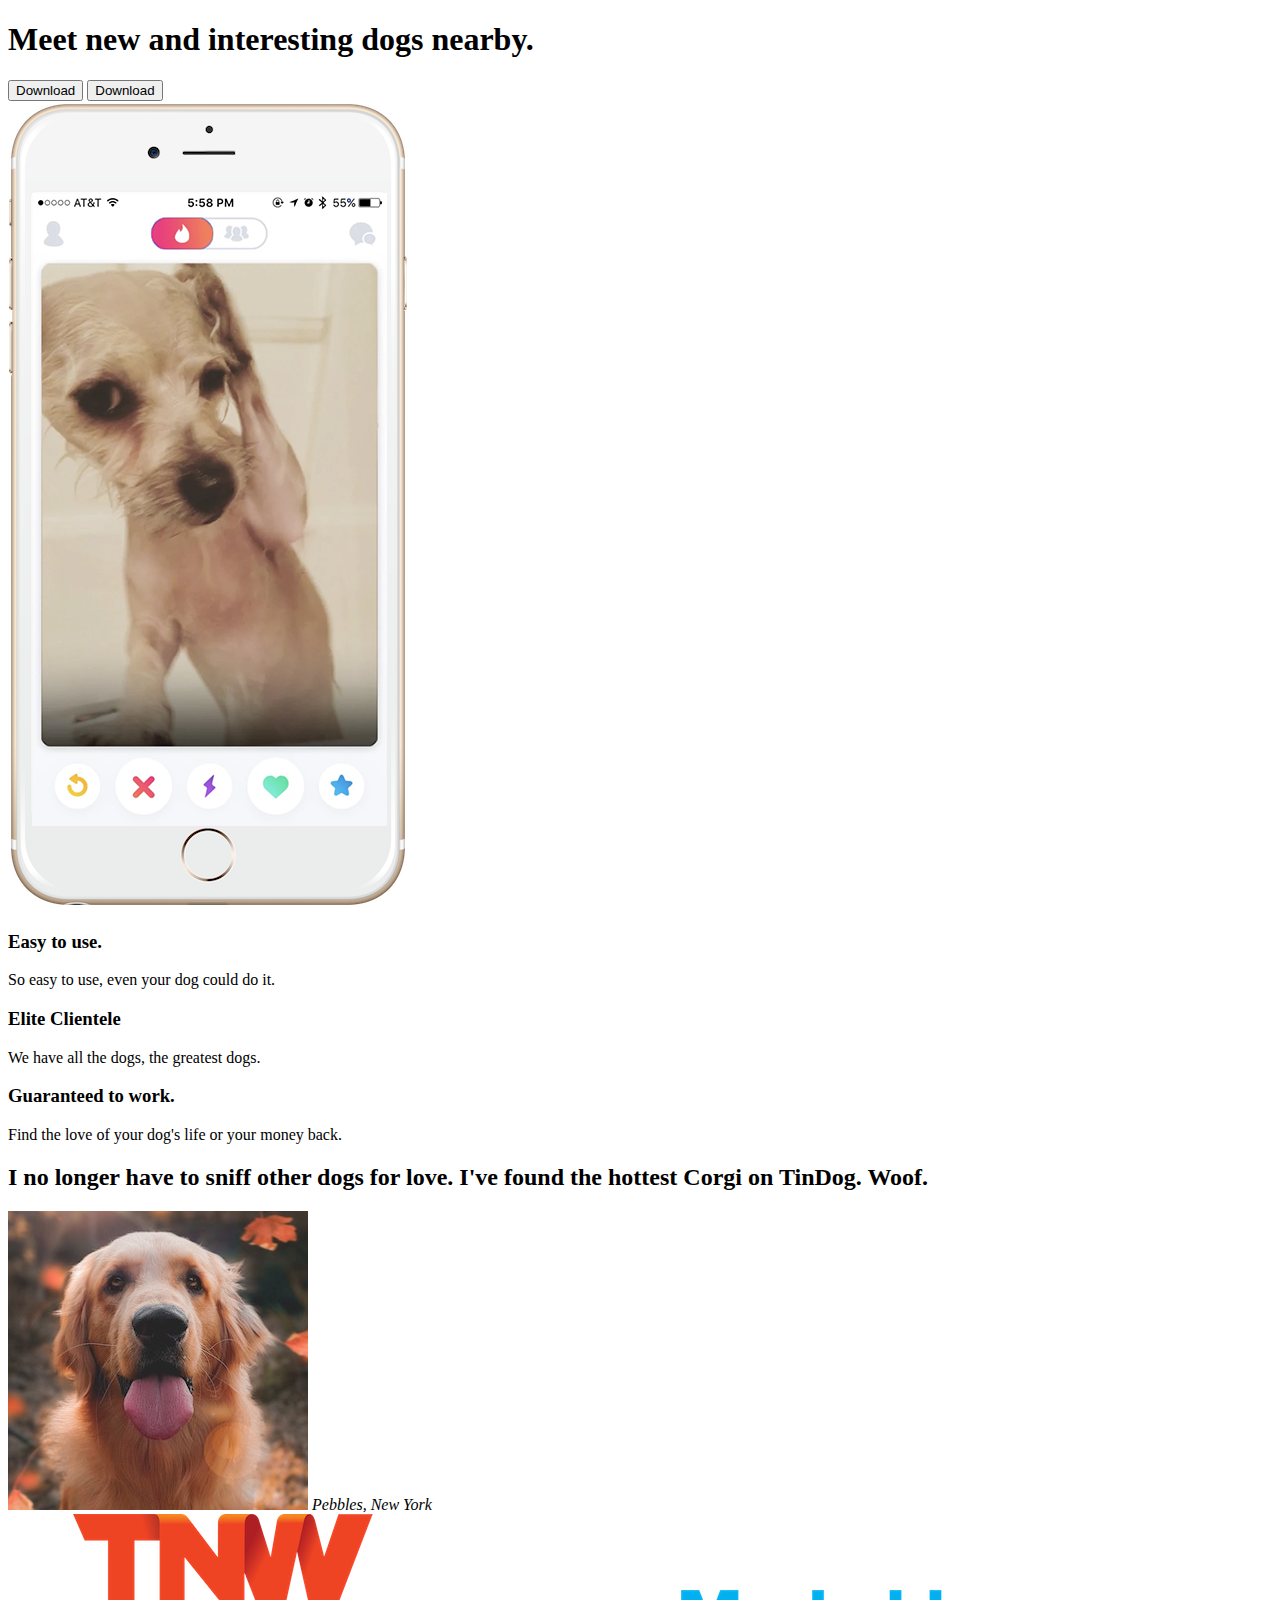
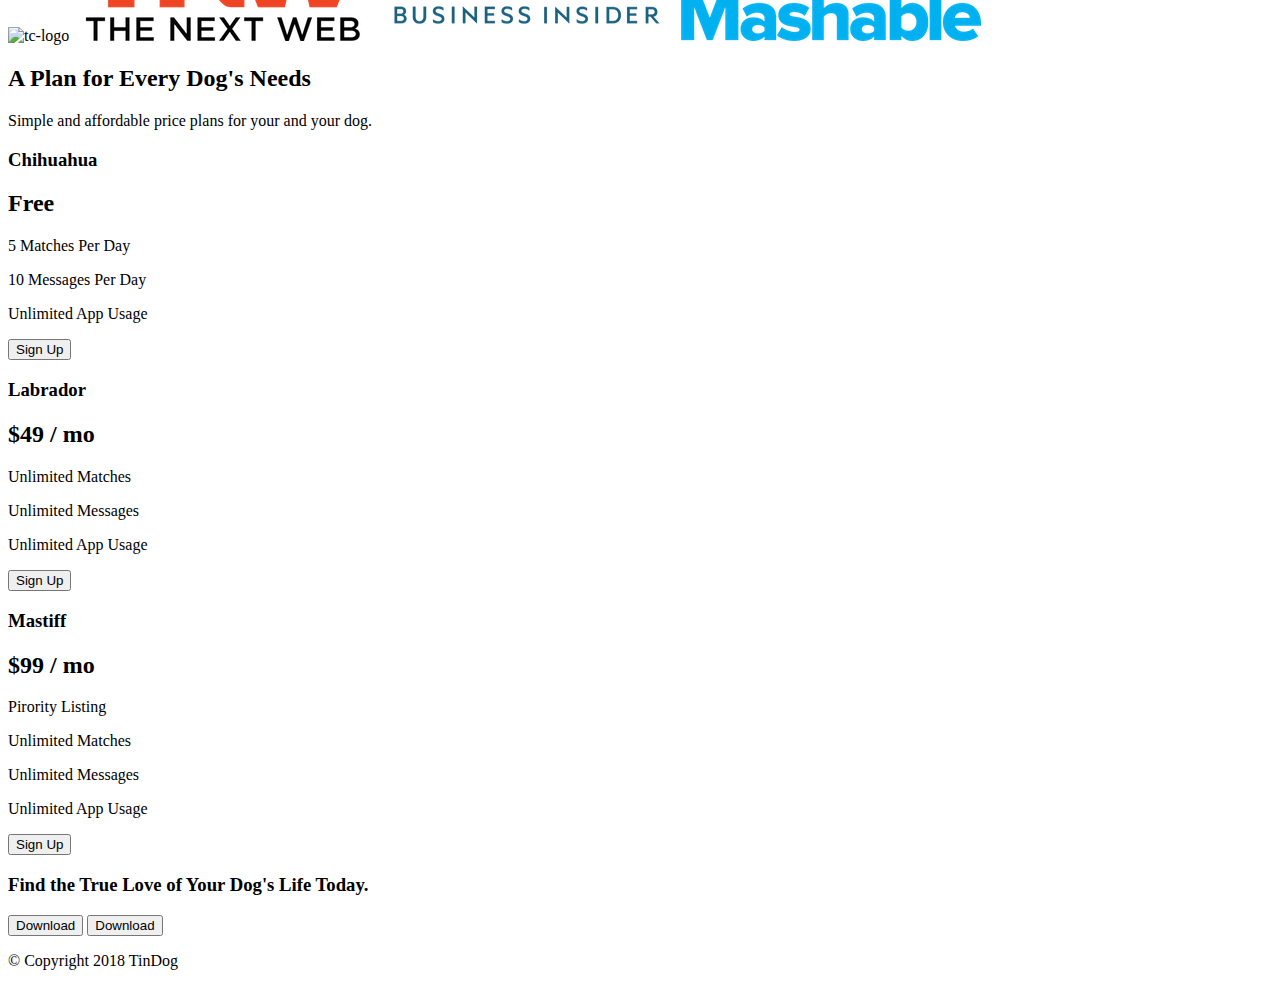
==== Learn Bootstrap/index.html @ 36f4d789 "add file from lesson" ====
<!DOCTYPE html>
<html>

<head>
  <meta charset="utf-8">
  <title>TinDog</title>
  <link rel="stylesheet" href="css/styles.css">
</head>

<body>

  <section id="title">

    <!-- Nav Bar -->




    <!-- Title -->

    <div>
      <h1>Meet new and interesting dogs nearby.</h1>
      <button type="button">Download</button>
      <button type="button">Download</button>
    </div>
    <div>
      <img src="images/iphone6.png" alt="iphone-mockup">
    </div>

  </section>


  <!-- Features -->

  <section id="features">

    <h3>Easy to use.</h3>
    <p>So easy to use, even your dog could do it.</p>

    <h3>Elite Clientele</h3>
    <p>We have all the dogs, the greatest dogs.</p>

    <h3>Guaranteed to work.</h3>
    <p>Find the love of your dog's life or your money back.</p>

  </section>


  <!-- Testimonials -->

  <section id="testimonials">

    <h2>I no longer have to sniff other dogs for love. I've found the hottest Corgi on TinDog. Woof.</h2>
    <img src="images/dog-img.jpg" alt="dog-profile">
    <em>Pebbles, New York</em>

    <!-- <h2 class="testimonial-text">My dog used to be so lonely, but with TinDog's help, they've found the love of their life. I think.</h2>
    <img class="testimonial-image" src="images/lady-img.jpg" alt="lady-profile">
    <em>Beverly, Illinois</em> -->

  </section>


  <!-- Press -->

  <section id="press">
    <img src="images/techcrunch.png" alt="tc-logo">
    <img src="images/tnw.png" alt="tnw-logo">
    <img src="images/bizinsider.png" alt="biz-insider-logo">
    <img src="images/mashable.png" alt="mashable-logo">

  </section>


  <!-- Pricing -->

  <section id="pricing">

    <h2>A Plan for Every Dog's Needs</h2>
    <p>Simple and affordable price plans for your and your dog.</p>


    <h3>Chihuahua</h3>
    <h2>Free</h2>
    <p>5 Matches Per Day</p>
    <p>10 Messages Per Day</p>
    <p>Unlimited App Usage</p>
    <button type="button">Sign Up</button>


    <h3>Labrador</h3>
    <h2>$49 / mo</h2>
    <p>Unlimited Matches</p>
    <p>Unlimited Messages</p>
    <p>Unlimited App Usage</p>
    <button type="button">Sign Up</button>


    <h3>Mastiff</h3>
    <h2>$99 / mo</h2>
    <p>Pirority Listing</p>
    <p>Unlimited Matches</p>
    <p>Unlimited Messages</p>
    <p>Unlimited App Usage</p>
    <button type="button">Sign Up</button>

  </section>


  <!-- Call to Action -->

  <section id="cta">

    <h3>Find the True Love of Your Dog's Life Today.</h3>
    <button type="button">Download</button>
    <button type="button">Download</button>

  </section>


  <!-- Footer -->

  <footer id="footer">

    <p>© Copyright 2018 TinDog</p>

  </footer>


</body>

</html>
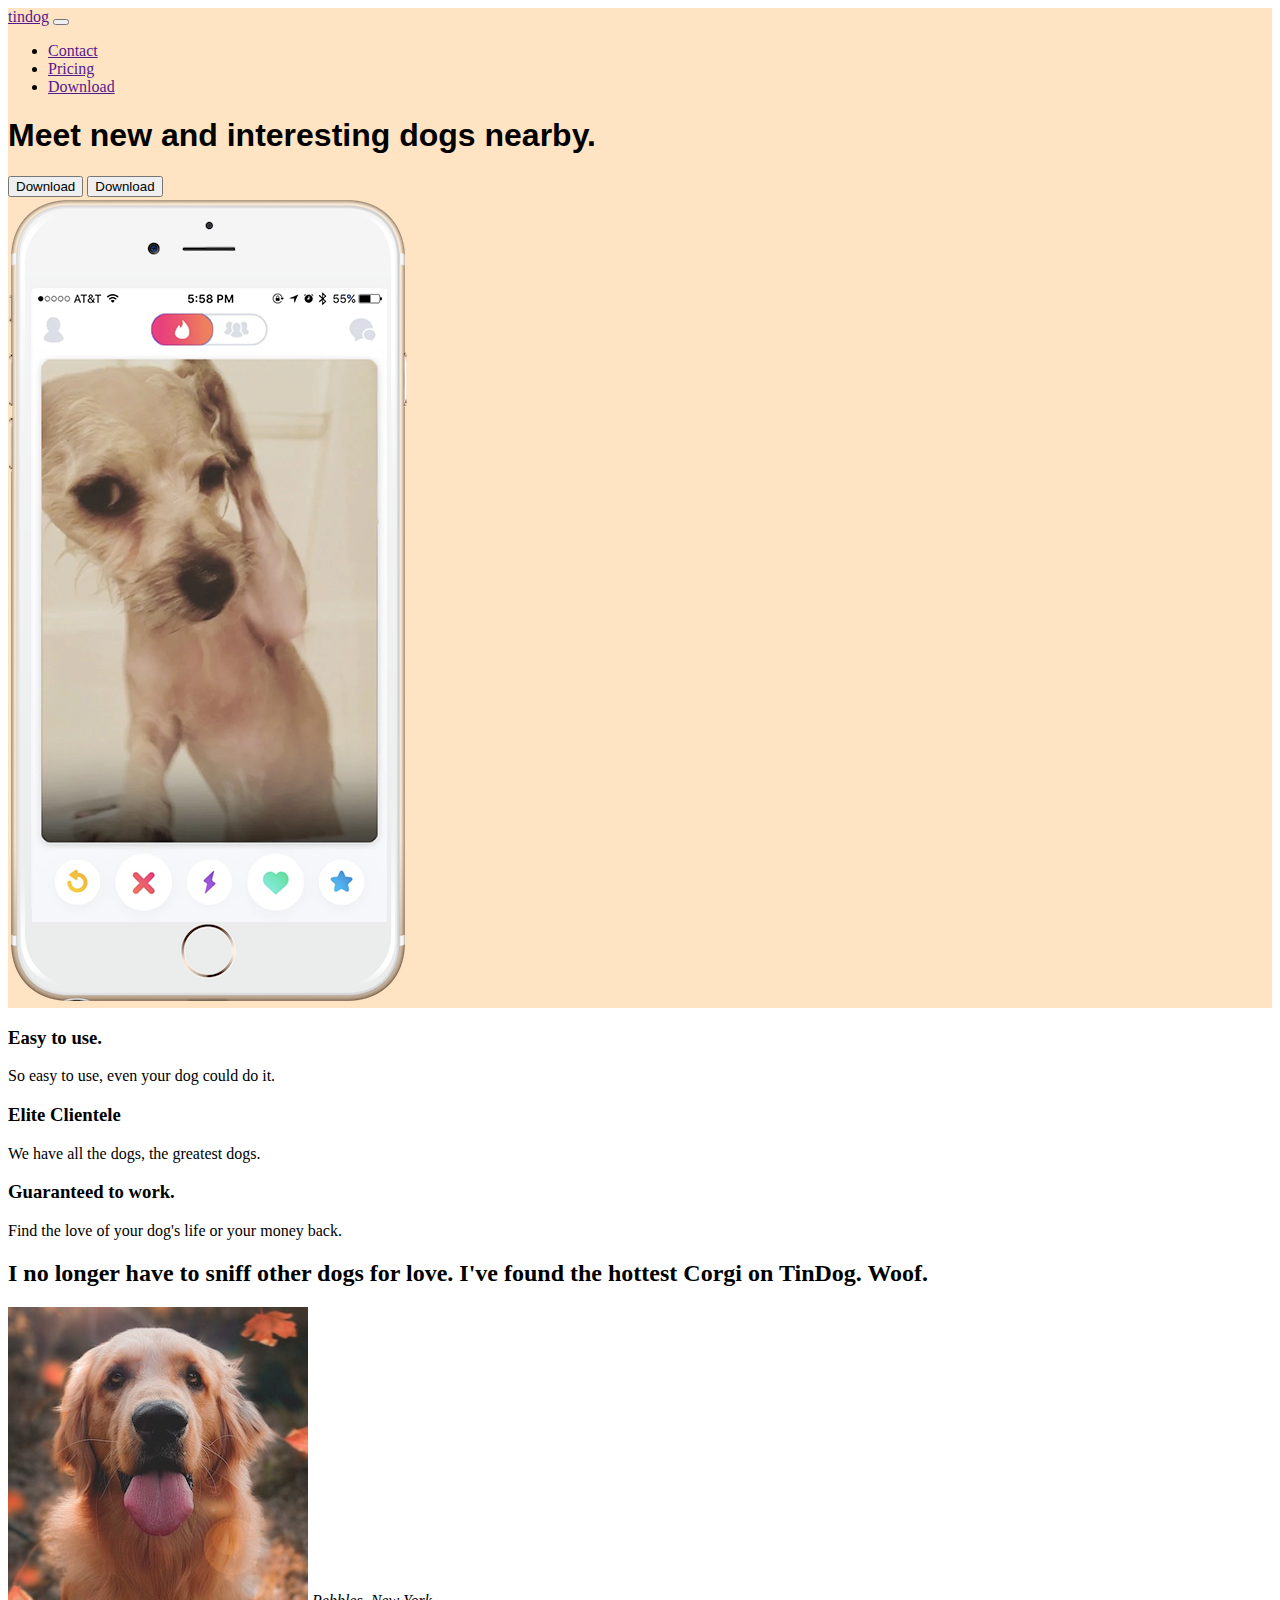
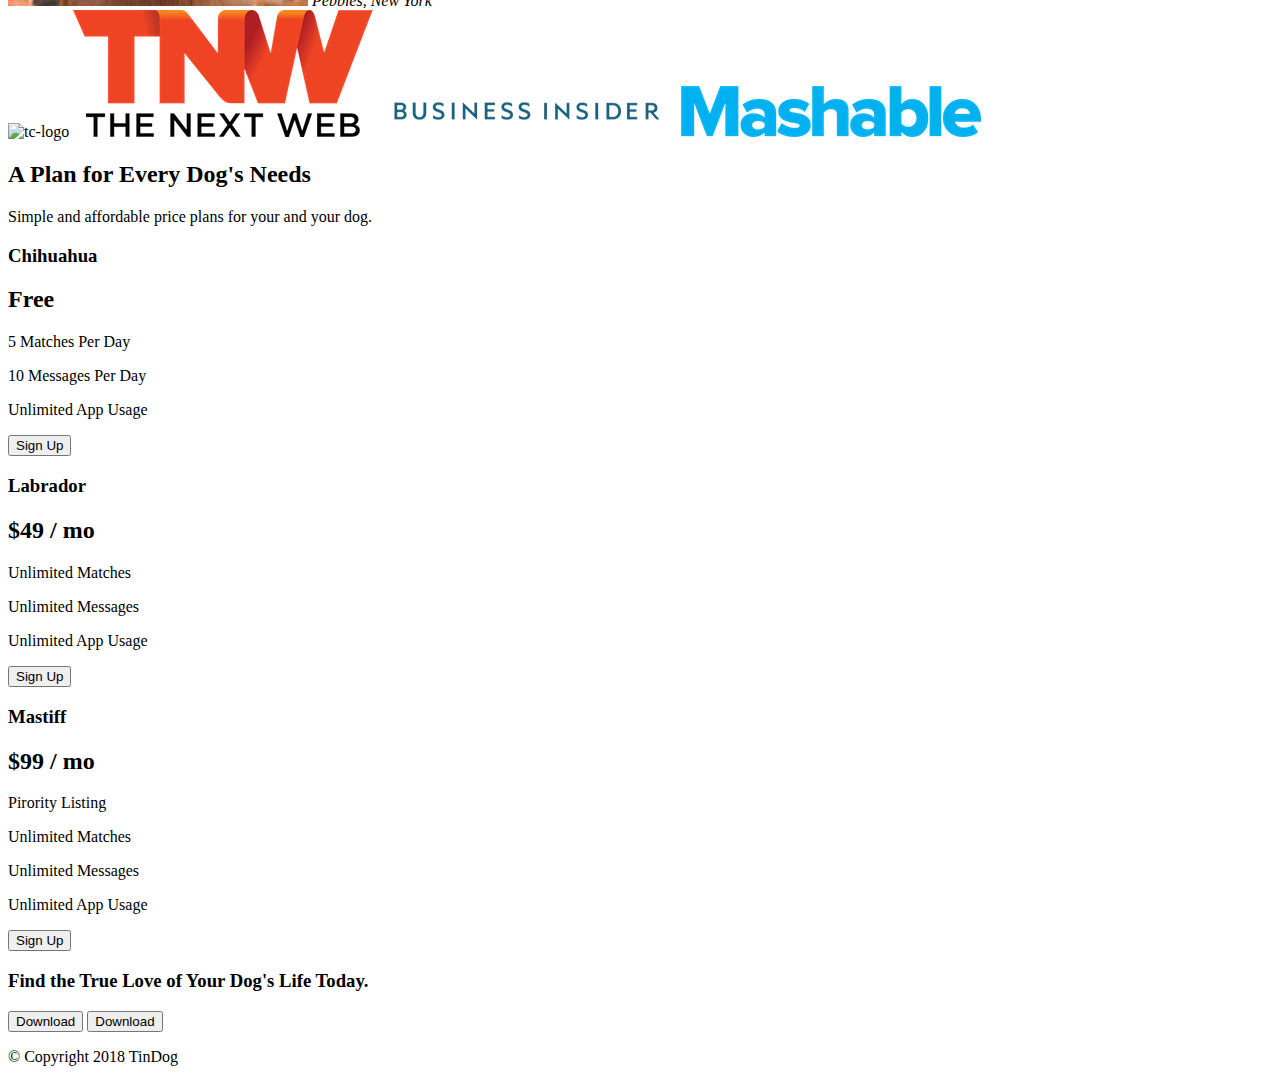
==== commit 48c894c5: "ad class row" ====
--- a/Learn Bootstrap/index.html
+++ b/Learn Bootstrap/index.html
@@ -5,6 +5,17 @@
   <meta charset="utf-8">
   <title>TinDog</title>
   <link rel="stylesheet" href="css/styles.css">
+  <link href="https://cdn.jsdelivr.net/npm/bootstrap@5.2.3/dist/css/bootstrap.min.css" rel="stylesheet"
+    integrity="sha384-rbsA2VBKQhggwzxH7pPCaAqO46MgnOM80zW1RWuH61DGLwZJEdK2Kadq2F9CUG65" crossorigin="anonymous">
+  <link rel="preconnect" href="https://fonts.googleapis.com">
+  <link rel="preconnect" href="https://fonts.gstatic.com" crossorigin>
+  <link href="https://fonts.googleapis.com/css2?family=Montserrat:ital,wght@1,200&display=swap" rel="stylesheet">
+  <script src="https://cdn.jsdelivr.net/npm/bootstrap@5.2.3/dist/js/bootstrap.bundle.min.js"
+    integrity="sha384-kenU1KFdBIe4zVF0s0G1M5b4hcpxyD9F7jL+jjXkk+Q2h455rYXK/7HAuoJl+0I4"
+    crossorigin="anonymous"></script>
+  <link rel="preconnect" href="https://fonts.googleapis.com">
+  <link rel="preconnect" href="https://fonts.gstatic.com" crossorigin>
+  <link href="https://fonts.googleapis.com/css2?family=Montserrat:ital,wght@1,200;1,700&display=swap" rel="stylesheet">
 </head>
 
 <body>
@@ -12,21 +23,40 @@
   <section id="title">
 
     <!-- Nav Bar -->
-
-
-
-
+    <nav class="navbar navbar-expand-lg navbar-dark bg-danger">
+      <a class="navbar-brand" href="">tindog</a>
+      <button class="navbar-toggler" type="button" data-bs-toggle="collapse" data-bs-target="#navbarTogglerDemo01"
+        aria-controls="navbarTogglerDemo01" aria-expanded="false" aria-label="Toggle navigation">
+        <span class="navbar-toggler-icon"></span>
+      </button>
+      <div class="container-fluid">
+        <div class="collapse navbar-collapse" id="navbarTogglerDemo01">
+          <ul class="navbar-nav ms-auto">
+            <li class="nav-item">
+              <a class="nav-link" href="">Contact</a>
+            </li>
+            <li class="nav-item">
+              <a class="nav-link" href="">Pricing</a>
+            </li>
+            <li class="nav-item">
+              <a class="nav-link" href="">Download</a>
+            </li>
+          </ul>
+        </div>
+      </div>
+    </nav>
     <!-- Title -->
 
-    <div>
-      <h1>Meet new and interesting dogs nearby.</h1>
-      <button type="button">Download</button>
-      <button type="button">Download</button>
+    <div class="row">
+      <div class="col-lg-6">
+        <h1 style="color: ;">Meet new and interesting dogs nearby.</h1>
+        <button type="button">Download</button>
+        <button type="button">Download</button>
+      </div>
+      <div class="col-lg-6">
+        <img src="images/iphone6.png" alt="iphone-mockup">
+      </div>
     </div>
-    <div>
-      <img src="images/iphone6.png" alt="iphone-mockup">
-    </div>
-
   </section>
 
 
@@ -129,4 +159,4 @@
 
 </body>
 
-</html>
+</html>--- a/Learn Bootstrap/css/styles.css
+++ b/Learn Bootstrap/css/styles.css
@@ -0,0 +1,6 @@
+#title{
+    background-color: bisque;
+}
+h1 {
+    font-family: 'Franklin Gothic Medium', 'Arial Narrow', Arial, sans-serif;
+}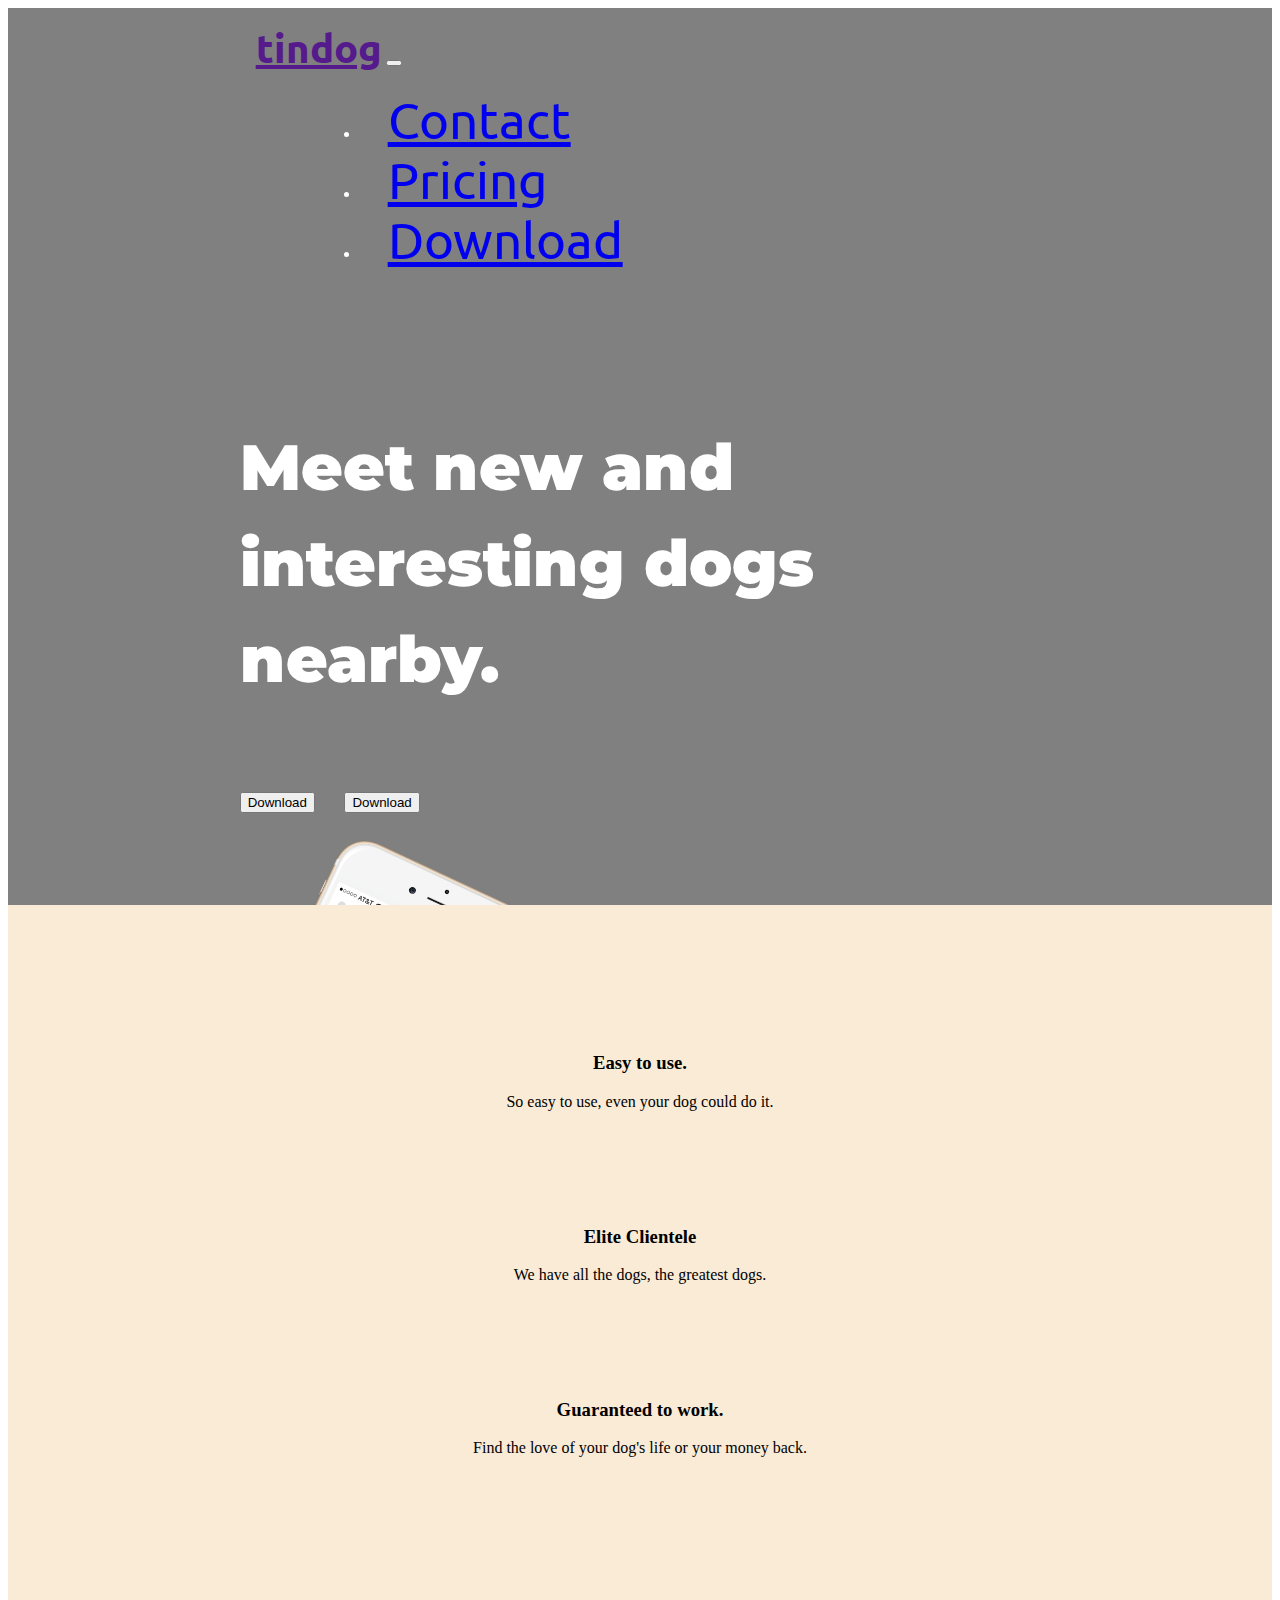
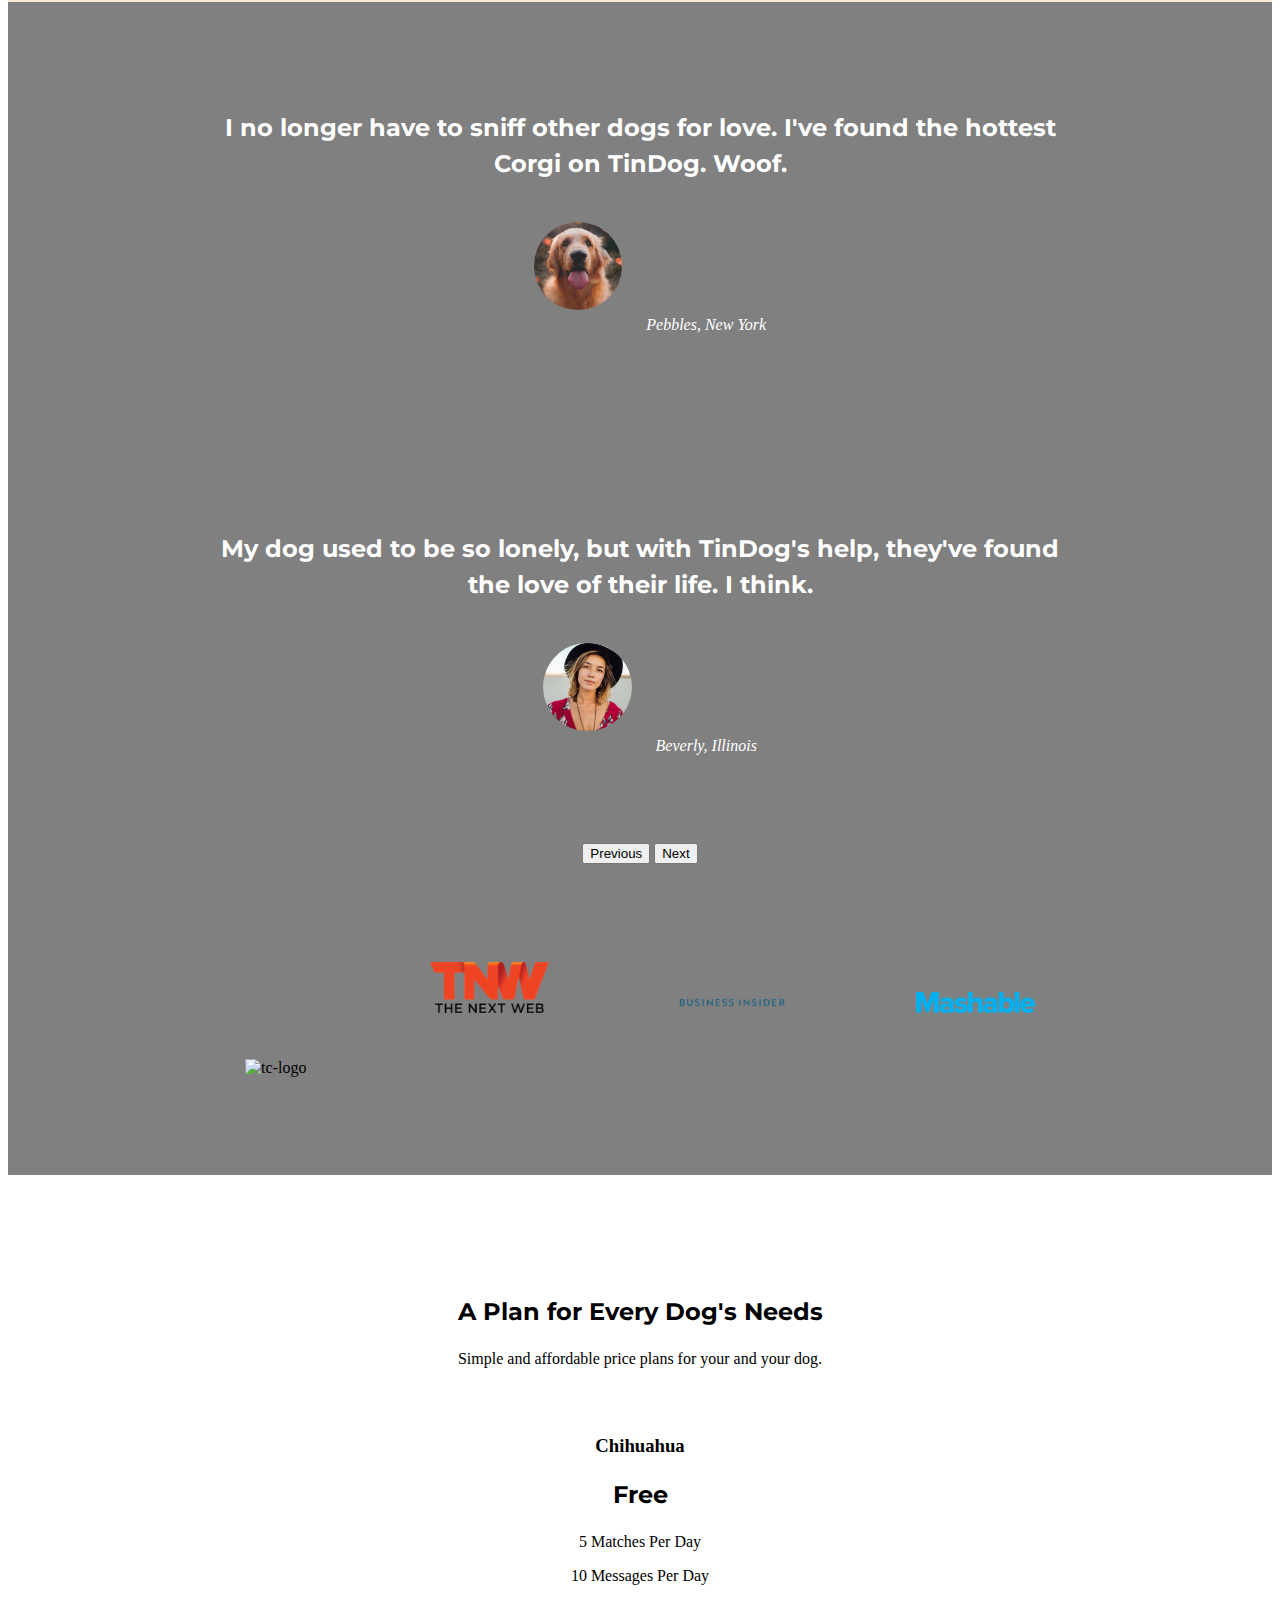
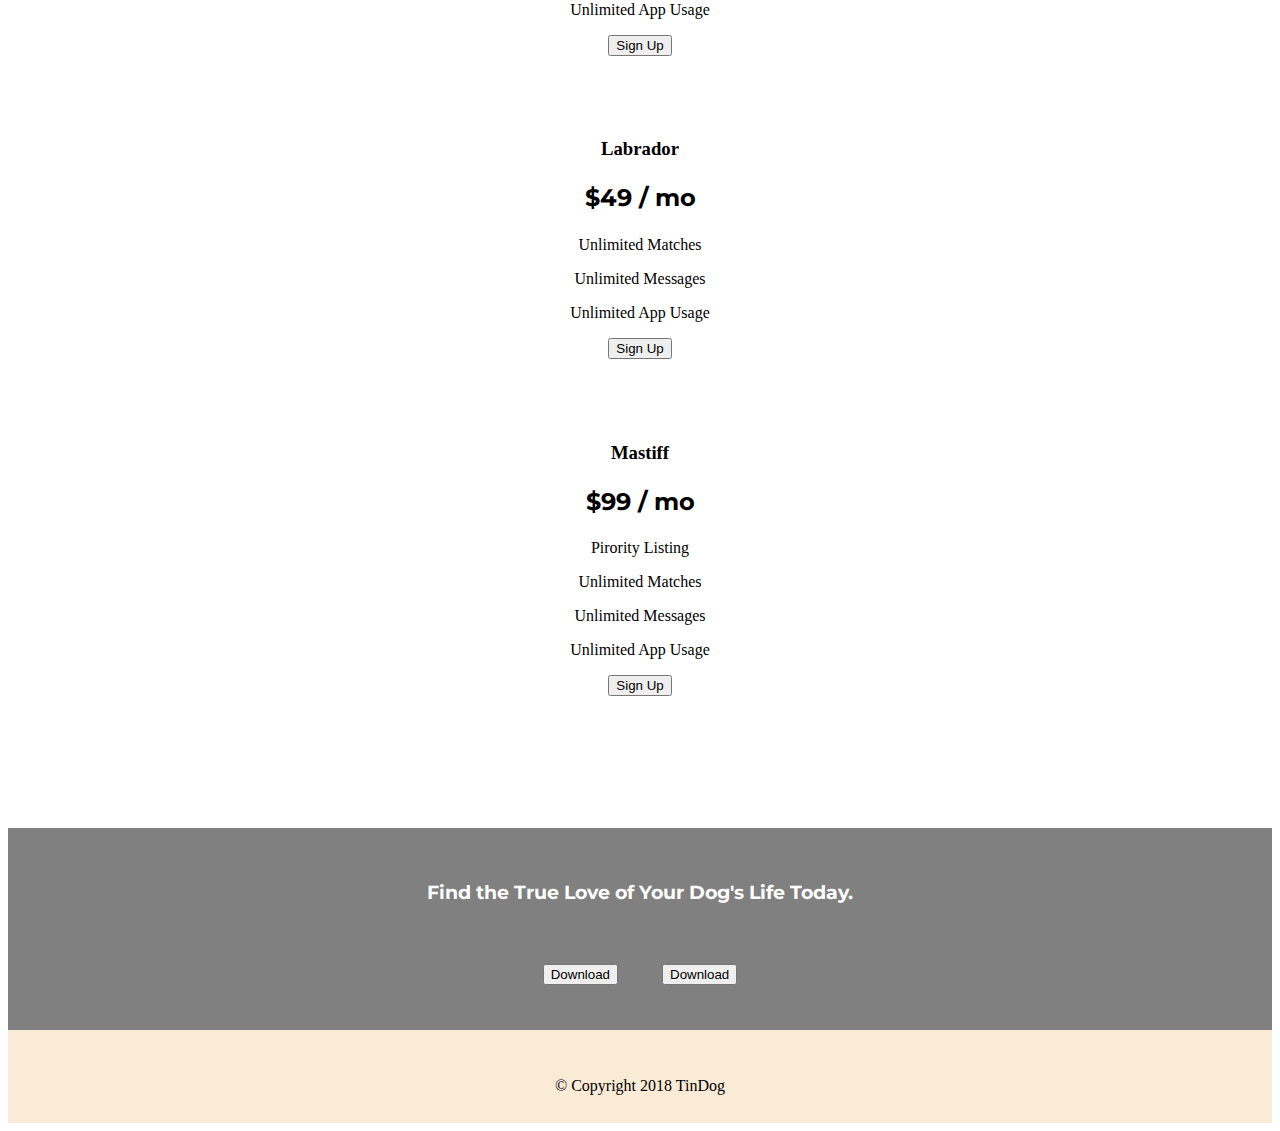
==== commit abfe5ca3: "adding style for pricing section and footer" ====
--- a/Learn Bootstrap/index.html
+++ b/Learn Bootstrap/index.html
@@ -5,99 +5,133 @@
   <meta charset="utf-8">
   <title>TinDog</title>
   <link rel="stylesheet" href="css/styles.css">
+  <!--Bootstrap-->
   <link href="https://cdn.jsdelivr.net/npm/bootstrap@5.2.3/dist/css/bootstrap.min.css" rel="stylesheet"
     integrity="sha384-rbsA2VBKQhggwzxH7pPCaAqO46MgnOM80zW1RWuH61DGLwZJEdK2Kadq2F9CUG65" crossorigin="anonymous">
+  <!-- Google Fonts -->
   <link rel="preconnect" href="https://fonts.googleapis.com">
   <link rel="preconnect" href="https://fonts.gstatic.com" crossorigin>
-  <link href="https://fonts.googleapis.com/css2?family=Montserrat:ital,wght@1,200&display=swap" rel="stylesheet">
   <script src="https://cdn.jsdelivr.net/npm/bootstrap@5.2.3/dist/js/bootstrap.bundle.min.js"
     integrity="sha384-kenU1KFdBIe4zVF0s0G1M5b4hcpxyD9F7jL+jjXkk+Q2h455rYXK/7HAuoJl+0I4"
     crossorigin="anonymous"></script>
   <link rel="preconnect" href="https://fonts.googleapis.com">
   <link rel="preconnect" href="https://fonts.gstatic.com" crossorigin>
-  <link href="https://fonts.googleapis.com/css2?family=Montserrat:ital,wght@1,200;1,700&display=swap" rel="stylesheet">
+  <link href="https://fonts.googleapis.com/css2?family=Montserrat:wght@700&family=Ubuntu:wght@500&display=swap"
+    rel="stylesheet">
+  <link href="https://fonts.googleapis.com/css2?family=Ubuntu:wght@500&display=swap" rel="stylesheet">
+
+
+  <!--FONTAWESOME-->
+  <script src="https://kit.fontawesome.com/d59f76ca41.js" crossorigin="anonymous"></script>
 </head>
 
 <body>
 
   <section id="title">
-
-    <!-- Nav Bar -->
-    <nav class="navbar navbar-expand-lg navbar-dark bg-danger">
-      <a class="navbar-brand" href="">tindog</a>
-      <button class="navbar-toggler" type="button" data-bs-toggle="collapse" data-bs-target="#navbarTogglerDemo01"
-        aria-controls="navbarTogglerDemo01" aria-expanded="false" aria-label="Toggle navigation">
-        <span class="navbar-toggler-icon"></span>
+    <div class="container-fluid">
+      <!-- Nav Bar -->
+      <nav class="navbar navbar-expand-lg navbar-dark " id="navbar-overwrite">
+        <a class="navbar-brand" id="brand" href="">tindog</a>
+        <button class="navbar-toggler" type="button" data-bs-toggle="collapse" data-bs-target="#navbarTogglerDemo01"
+          aria-controls="navbarTogglerDemo01" aria-expanded="false" aria-label="Toggle navigation">
+          <span class="navbar-toggler-icon"></span>
+        </button>
+        <div class="container-fluid">
+          <div class="collapse navbar-collapse" id="navbarTogglerDemo01">
+            <ul class="navbar-nav ms-auto">
+              <li class="nav-item">
+                <a class="nav-link" href="#footer">Contact</a>
+              </li>
+              <li class="nav-item">
+                <a class="nav-link" href="#pricing">Pricing</a>
+              </li>
+              <li class="nav-item">
+                <a class="nav-link" href="#cta">Download</a>
+              </li>
+            </ul>
+          </div>
+        </div>
+      </nav>
+      <!-- Title -->
+
+      <div class="row">
+        <div class="col-lg-6">
+          <h1 id="h1">Meet new and interesting dogs nearby.</h1>
+          <button type="button" class="btn btn-lg btn-outline-light download-button"><i class="fa-brands fa-apple"></i>
+            Download</button>
+          <button type="button" class="btn btn-lg btn-info download-button"><i class="fa-brands fa-android"></i>
+            Download</button>
+        </div>
+        <div class="col-lg-6">
+          <img src="images/iphone6.png" alt="iphone-mockup" class="title-image">
+        </div>
+      </div>
+  </section>
+  </div>
+
+  <!-- Features -->
+
+  <section id="features">
+    <div class="row">
+      <div class="feature-box col-lg-4">
+        <i class="fa-solid fa-heart icon fa-4x"></i>
+        <h3>Easy to use.</h3>
+        <p>So easy to use, even your dog could do it.</p>
+      </div>
+      <div class="feature-box col-lg-4">
+        <i class="fa-solid fa-bullseye icon fa-4x"></i>
+        <h3>Elite Clientele</h3>
+        <p>We have all the dogs, the greatest dogs.</p>
+      </div>
+      <div class="feature-box col-lg-4">
+        <i class="fa-solid fa-circle-check icon fa-4x"></i>
+        <h3>Guaranteed to work.</h3>
+        <p>Find the love of your dog's life or your money back.</p>
+      </div>
+    </div>
+  </section>
+
+
+  <!-- Testimonials -->
+
+  <section id="testimonials">
+
+    <div id="carouselExampleControls" class="carousel slide" data-bs-ride="carousel">
+      <div class="carousel-inner">
+        <div class="carousel-item active">
+          <h2>I no longer have to sniff other dogs for love. I've found the hottest Corgi on TinDog. Woof.</h2>
+          <img src="images/dog-img.jpg" alt="dog-profile" class="testimonial-image">
+          <em>Pebbles, New York</em>
+        </div>
+        <div class="carousel-item">
+          <h2 class="testimonial-text">My dog used to be so lonely, but with TinDog's help, they've found the love of
+            their
+            life. I think.</h2>
+          <img class="testimonial-image" src="images/lady-img.jpg" alt="lady-profile">
+          <em>Beverly, Illinois</em>
+        </div>
+      </div>
+      <button class="carousel-control-prev" type="button" data-bs-target="#carouselExampleControls"
+        data-bs-slide="prev">
+        <span class="carousel-control-prev-icon" aria-hidden="true"></span>
+        <span class="visually-hidden">Previous</span>
       </button>
-      <div class="container-fluid">
-        <div class="collapse navbar-collapse" id="navbarTogglerDemo01">
-          <ul class="navbar-nav ms-auto">
-            <li class="nav-item">
-              <a class="nav-link" href="">Contact</a>
-            </li>
-            <li class="nav-item">
-              <a class="nav-link" href="">Pricing</a>
-            </li>
-            <li class="nav-item">
-              <a class="nav-link" href="">Download</a>
-            </li>
-          </ul>
-        </div>
-      </div>
-    </nav>
-    <!-- Title -->
-
-    <div class="row">
-      <div class="col-lg-6">
-        <h1 style="color: ;">Meet new and interesting dogs nearby.</h1>
-        <button type="button">Download</button>
-        <button type="button">Download</button>
-      </div>
-      <div class="col-lg-6">
-        <img src="images/iphone6.png" alt="iphone-mockup">
-      </div>
+      <button class="carousel-control-next" type="button" data-bs-target="#carouselExampleControls"
+        data-bs-slide="next">
+        <span class="carousel-control-next-icon" aria-hidden="true"></span>
+        <span class="visually-hidden">Next</span>
+      </button>
     </div>
   </section>
 
 
-  <!-- Features -->
-
-  <section id="features">
-
-    <h3>Easy to use.</h3>
-    <p>So easy to use, even your dog could do it.</p>
-
-    <h3>Elite Clientele</h3>
-    <p>We have all the dogs, the greatest dogs.</p>
-
-    <h3>Guaranteed to work.</h3>
-    <p>Find the love of your dog's life or your money back.</p>
-
-  </section>
-
-
-  <!-- Testimonials -->
-
-  <section id="testimonials">
-
-    <h2>I no longer have to sniff other dogs for love. I've found the hottest Corgi on TinDog. Woof.</h2>
-    <img src="images/dog-img.jpg" alt="dog-profile">
-    <em>Pebbles, New York</em>
-
-    <!-- <h2 class="testimonial-text">My dog used to be so lonely, but with TinDog's help, they've found the love of their life. I think.</h2>
-    <img class="testimonial-image" src="images/lady-img.jpg" alt="lady-profile">
-    <em>Beverly, Illinois</em> -->
-
-  </section>
-
-
   <!-- Press -->
 
   <section id="press">
-    <img src="images/techcrunch.png" alt="tc-logo">
-    <img src="images/tnw.png" alt="tnw-logo">
-    <img src="images/bizinsider.png" alt="biz-insider-logo">
-    <img src="images/mashable.png" alt="mashable-logo">
+    <img src="images/techcrunch.png" alt="tc-logo" class="press-img">
+    <img src="images/tnw.png" alt="tnw-logo" class="press-img">
+    <img src="images/bizinsider.png" alt="biz-insider-logo" class="press-img">
+    <img src="images/mashable.png" alt="mashable-logo" class="press-img">
 
   </section>
 
@@ -109,30 +143,60 @@
     <h2>A Plan for Every Dog's Needs</h2>
     <p>Simple and affordable price plans for your and your dog.</p>
 
-
-    <h3>Chihuahua</h3>
-    <h2>Free</h2>
-    <p>5 Matches Per Day</p>
-    <p>10 Messages Per Day</p>
-    <p>Unlimited App Usage</p>
-    <button type="button">Sign Up</button>
-
-
-    <h3>Labrador</h3>
-    <h2>$49 / mo</h2>
-    <p>Unlimited Matches</p>
-    <p>Unlimited Messages</p>
-    <p>Unlimited App Usage</p>
-    <button type="button">Sign Up</button>
-
-
-    <h3>Mastiff</h3>
-    <h2>$99 / mo</h2>
-    <p>Pirority Listing</p>
-    <p>Unlimited Matches</p>
-    <p>Unlimited Messages</p>
-    <p>Unlimited App Usage</p>
-    <button type="button">Sign Up</button>
+    <div class="row">
+      <div class="col-lg-4 pricing-column">
+        <div class="card">
+          <div class="card-header">
+            <h3>Chihuahua</h3>
+          </div>
+          <div class="card-body">
+            <h2>Free</h2>
+            <p>5 Matches Per Day</p>
+            <p>10 Messages Per Day</p>
+            <p>Unlimited App Usage</p>
+            <div class="d-grid gap-2">
+              <button type="button" class="btn btn-lg btn-outline-dark btn-block">Sign Up</button>
+            </div>
+          </div>
+        </div>
+      </div>
+
+
+      <div class="col-lg-4 pricing-column">
+        <div class="card">
+          <div class="card-header">
+            <h3>Labrador</h3>
+          </div>
+          <div class="card-body">
+            <h2>$49 / mo</h2>
+            <p>Unlimited Matches</p>
+            <p>Unlimited Messages</p>
+            <p>Unlimited App Usage</p>
+            <div class="d-grid gap-2">
+              <button type="button" class="btn btn-lg btn-dark btn-block">Sign Up</button>
+            </div>
+          </div>
+        </div>
+      </div>
+
+      <div class="col-lg-4 pricing-column">
+        <div class="card">
+          <div class="card-header">
+            <h3>Mastiff</h3>
+          </div>
+          <div class="card-body">
+            <h2>$99 / mo</h2>
+            <p>Pirority Listing</p>
+            <p>Unlimited Matches</p>
+            <p>Unlimited Messages</p>
+            <p>Unlimited App Usage</p>
+            <div class="d-grid gap-2">
+              <button type="button" class="btn btn-lg btn-dark btn-block">Sign Up</button>
+            </div>
+          </div>
+        </div>
+      </div>
+    </div>
 
   </section>
 
@@ -141,22 +205,25 @@
 
   <section id="cta">
 
-    <h3>Find the True Love of Your Dog's Life Today.</h3>
-    <button type="button">Download</button>
-    <button type="button">Download</button>
-
-  </section>
-
+    <h3 class="call_action">Find the True Love of Your Dog's Life Today.</h3>
+    <button type="button" class="btn btn-lg btn-outline-dark padding-button"><i class="fa-brands fa-google-play"></i>
+      Download</button>
+    <button type="button" class="btn btn-lg btn-outline-dark padding-button"><i class="fa-brands fa-apple"></i>
+      Download</button>
+
+  </section>
 
   <!-- Footer -->
 
   <footer id="footer">
-
+    <i class="fa-brands fa-twitter fa-2x padding-button"></i>
+    <i class="fa-brands fa-facebook fa-2x padding-button"></i>
+    <i class="fa-brands fa-instagram fa-2x padding-button"></i>
+    <i class="fa-solid fa-envelope fa-2x padding-button"></i>
     <p>© Copyright 2018 TinDog</p>
 
   </footer>
 
-
 </body>
 
 </html>--- a/Learn Bootstrap/css/styles.css
+++ b/Learn Bootstrap/css/styles.css
@@ -1,6 +1,158 @@
-#title{
-    background-color: bisque;
+
+#title {
+    background-color: grey;
+    padding-left: 12%;
+    padding-right: 12%;
+    padding-top: 1%;
+    color: white;
+
 }
-h1 {
-    font-family: 'Franklin Gothic Medium', 'Arial Narrow', Arial, sans-serif;
+
+#h1 {
+    font-family: 'Montserrat', serif;
+    font-size: 4rem;
+    line-height: 1.5;
+    font-weight: 900;
+}
+@media (max-width:900px) {
+#h1{
+    text-align: center;
+}
+}
+.container-fluid {
+    padding-right: 30px;
+    padding-bottom: 50px;
+    padding-left: 80px;
+}
+
+/*Image*/
+
+.title-image {
+    width: 18%;
+    transform: rotate(25deg);
+    position: absolute;
+    z-index: 0;
+}
+
+@media (max-width:900px){
+    .title-image { 
+        width: 60%;
+        position: static;
+        transform: rotate(0);
+        margin: 10px 70px;
+        }
+      
+    }
+/*Navbar*/
+#navbar-overwrite {
+    padding-bottom: 2.5rem;
+}
+
+#brand {
+    padding-left: 1rem;
+    font-family: 'Ubuntu', sans-serif;
+    font-size: 2.5rem;
+    font-weight: bold;
+}
+
+.nav-item {
+    padding: 0 28px;
+}
+
+.nav-link {
+    font-size: 3.2rem;
+    font-family: 'Ubuntu', sans-serif;
+}
+
+.download-button {
+    margin: 5% 3% 5% 0%;
+}
+.padding-button{
+    margin: 20px;
+}
+
+/*Features*/
+#features {
+    background-color: antiquewhite;
+    padding: 7% 15%;
+    z-index: 1;
+    position: relative;
+}
+
+.feature-box {
+    text-align: center;
+    padding: 4.5%;
+}
+
+.icon {
+    color: #ef8170;
+    margin-bottom: 1.5rem;
+}
+
+.icon:hover {
+    color: aquamarine;
+}
+
+/*Testimonials*/
+#testimonials {
+    background-color: grey;
+    text-align: center;
+
+    color: white;
+}
+
+.carousel-item {
+    padding: 7% 15%;
+}
+
+.testimonial-image {
+    width: 10%;
+    margin: 20px;
+    border-radius: 100%;
+}
+
+h2 {
+    font-family: 'Montserrat', sans-serif;
+    line-height: 1.5;
+}
+
+/* Press */
+#press {
+    background-color: grey;
+    text-align: center;
+    padding: 3%;
+}
+
+.press-img {
+    width: 10%;
+    margin: 60px 60px;
+}
+/*Pricing*/
+
+#pricing{
+    text-align: center;
+    padding: 100px;
+}
+.pricing-column{
+    padding: 3% 2%;
+}
+#cta {
+    background-color: grey;
+    padding-left: 12%;
+    padding-right: 12%;
+    padding-top: 1%;
+    padding-bottom: 2%;
+    color: white;
+    text-align: center;
+}
+.call_action {
+    font-family: 'Montserrat', sans-serif;
+    line-height: 3.5;
+}
+
+#footer {
+    background-color: antiquewhite;
+    text-align: center;
+    padding: 1%;
+    
 }